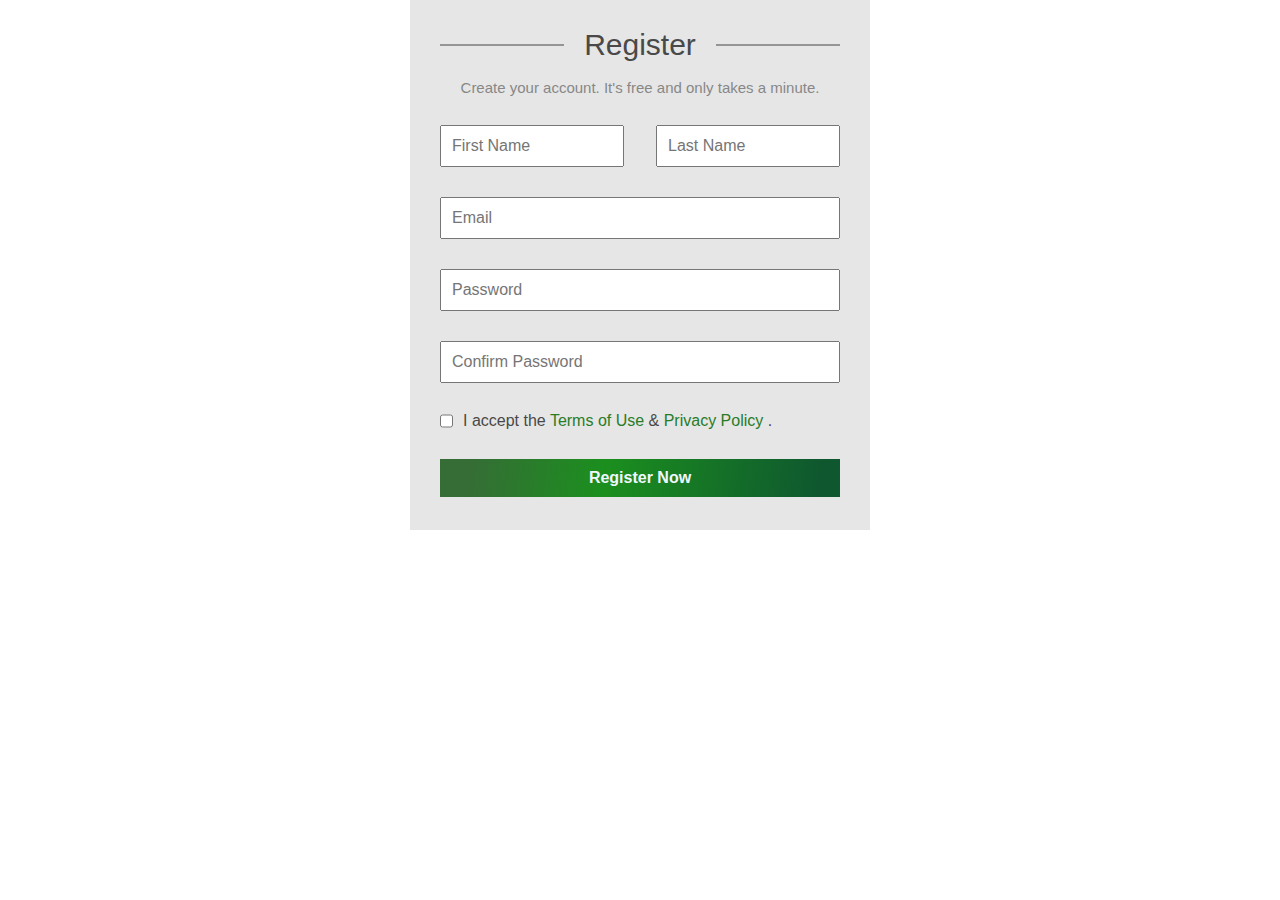
==== form/index.html @ c8b90a50 "xvv" ====
<!DOCTYPE html>
<html lang="uk">
  <head>
    <meta charset="UTF-8" />
    <meta http-equiv="X-UA-Compatible" content="IE=edge" />
    <meta name="viewport" content="width=device-width, initial-scale=1.0" />
    <link rel="stylesheet" href="./assets/css/style.css" />
    <link rel="stylesheet" href="./assets/css/reset.css" />
    <title>Form</title>
  </head>
  <body>

    <form class="form">

      <fieldset class="title">
        <legend><h1 class="register">Register</h1></legend>
      </fieldset>

      <div class="create">
        <p>Create your account. It's free and only takes a minute.</p>
      </div>
      
        <div class="name">

      <input type="text" class="first-name" placeholder="First Name" required name="first-name" pattern="[A-Za-zА-Яа-яІіЇїЄєҐґ']{1,20}" autocomplete="given-name" autofocus>

      <input type="text" class="last-name" placeholder="Last Name" required name="last-name" autocomplete="family-name" pattern="[A-Za-zА-Яа-яІіЇїЄєҐґ']{1,20}">

        </div>
        <div class="data">

      <input type="email" class="email" placeholder="Email" required name="email" autocomplete="email" pattern="^[a-zA-Z0-9._%+-]+@[a-zA-Z0-9.-]+\.[a-zA-Z]{2,}$">

      <input type="password" class="password" placeholder="Password" required name="password" autocomplete="new-password" pattern="(?=.*\d)(?=.*[a-z])(?=.*[A-Z]).{8,}" 
      title="Пароль має містити мінімум 8 символів, включаючи одну цифру, одну маленьку та велику літери."> 

      <input type="password" class="confirm-password" placeholder="Confirm Password" required name="confirm-password" pattern="(?=.*\d)(?=.*[a-z])(?=.*[A-Z]).{8,}" 
      title="Пароль має містити мінімум 8 символів, включаючи одну цифру, одну маленьку та велику літери.">

        </div>
        <div class="policy">

      <input type="checkbox" class="checkbox" required name="policy" required value="accept">
          
      <div class="text-checkbox">
        <p> I accept the 
          <a href="#" class="href">Terms of Use</a>  
          & 
          <a href="#" class="href">Privacy Policy</a> 
          . 
        </p>
      </div>
        </div>

        <div class="button">
      <button type="submit" class="submit">Register Now</button>
        </div>

    </div>
    </form>
  </body>
</html>
---- form/assets/css/style.css ----
.form {
  display: flex;
  flex-direction: column;
  color: rgb(73, 73, 73);
  background-color: rgb(230, 230, 230);
  margin: 0 auto;
  width: 400px;
  height: 470px;
  padding: 30px;
  font-family: Arial, Helvetica, sans-serif;
}

.title {
  font-size: 30px;
  text-align: center;
  border: none;
  border-top: 2px solid rgb(150, 149, 149);
}

.register {
  margin-left: 20px;
  margin-right: 20px;
}

.create {
  margin-top: 20px;
  opacity: 0.6;
  font-size: 15px;
  text-align: center;
}

.name {
  display: flex;
  justify-content: space-between;
}

.first-name,
.last-name {
  margin-top: 30px;
  width: 160px;
  padding: 10px;
}

.data,
.button {
  display: flex;
  flex-direction: column;
}

.email,
.password,
.confirm-password,
.submit {
  padding: 10px;
  margin-top: 30px;
}

.policy {
  display: flex;
}

.href {
  text-decoration: none;
  color: rgb(40, 124, 40);
}

.checkbox,
.text-checkbox {
  margin-top: 30px;
}

.text-checkbox {
  margin-left: 10px;
}

.submit {
  background: rgb(54,108,54);
background: linear-gradient(97deg, rgba(54,108,54,1) 7%, rgba(27,143,30,1) 41%, rgba(15,88,47,1) 94%);
  border: none;
  color: aliceblue;
  font-weight: bolder;
}
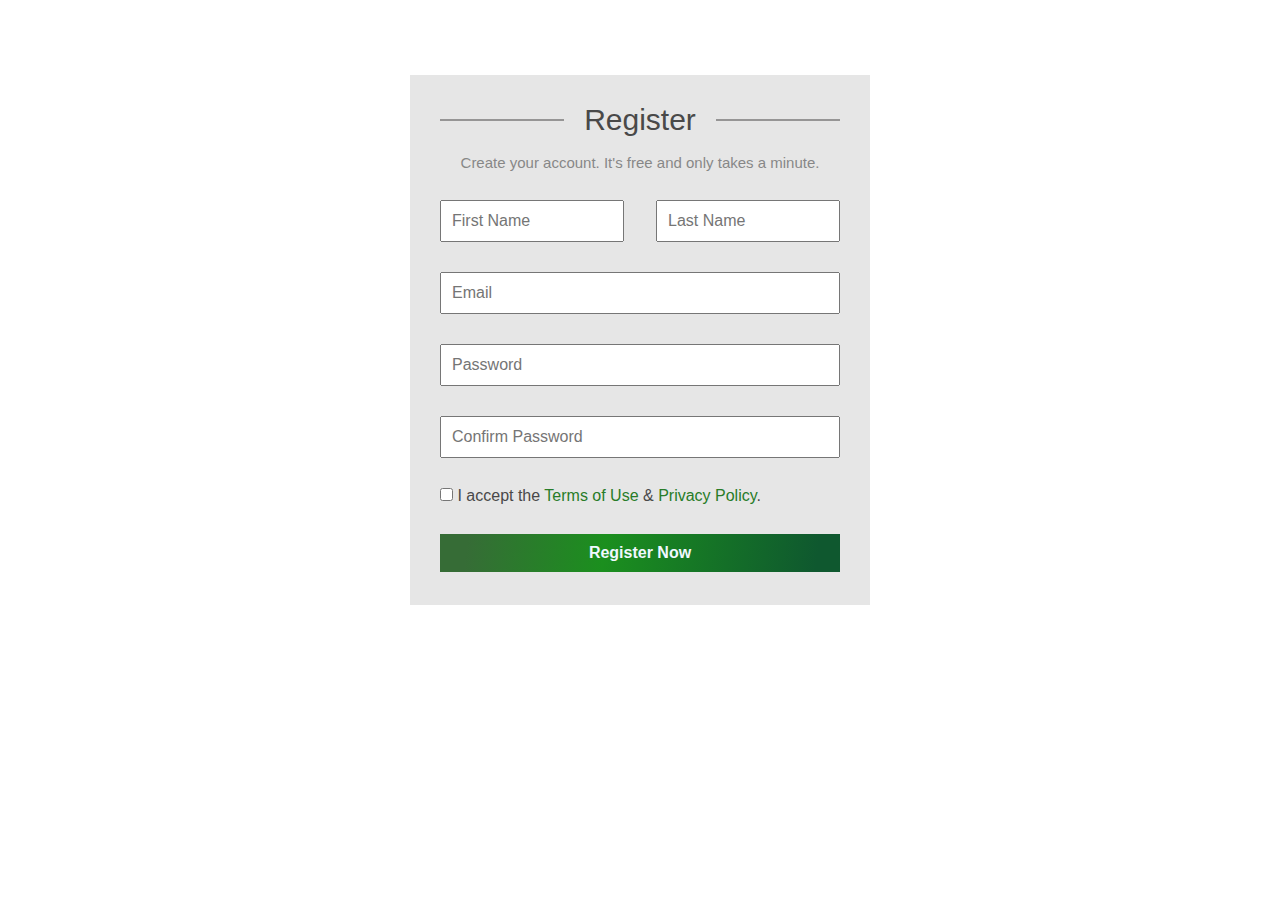
==== commit c443b260: "form" ====
--- a/form/index.html
+++ b/form/index.html
@@ -1,5 +1,5 @@
 <!DOCTYPE html>
-<html lang="uk">
+<html lang="en">
   <head>
     <meta charset="UTF-8" />
     <meta http-equiv="X-UA-Compatible" content="IE=edge" />
@@ -9,54 +9,86 @@
     <title>Form</title>
   </head>
   <body>
-
-    <form class="form">
-
-      <fieldset class="title">
+    <form class="flex direction-column form">
+      <fieldset class="text-center title">
         <legend><h1 class="register">Register</h1></legend>
       </fieldset>
 
-      <div class="create">
+      <div class="text-center create">
         <p>Create your account. It's free and only takes a minute.</p>
       </div>
-      
-        <div class="name">
 
-      <input type="text" class="first-name" placeholder="First Name" required name="first-name" pattern="[A-Za-zА-Яа-яІіЇїЄєҐґ']{1,20}" autocomplete="given-name" autofocus>
+      <div class="flex space-between">
+        <input
+          type="text"
+          class="control name-input"
+          placeholder="First Name"
+          required
+          name="first-name"
+          pattern="[A-Za-zА-Яа-яІіЇїЄєҐґ']{1,20}"
+          autocomplete="given-name"
+          autofocus
+        />
+        <input
+          type="text"
+          class="control name-input"
+          placeholder="Last Name"
+          required
+          name="last-name"
+          autocomplete="family-name"
+          pattern="[A-Za-zА-Яа-яІіЇїЄєҐґ']{1,20}"
+        />
+      </div>
 
-      <input type="text" class="last-name" placeholder="Last Name" required name="last-name" autocomplete="family-name" pattern="[A-Za-zА-Яа-яІіЇїЄєҐґ']{1,20}">
+      <div class="flex direction-column">
+        <input
+          type="email"
+          class="control"
+          placeholder="Email"
+          required
+          name="email"
+          autocomplete="email"
+          pattern="^[a-zA-Z0-9._%+-]+@[a-zA-Z0-9.-]+\.[a-zA-Z]{2,}$"
+        />
+        <input
+          type="password"
+          class="control"
+          placeholder="Password"
+          required
+          name="password"
+          autocomplete="new-password"
+          pattern="(?=.*\d)(?=.*[a-z])(?=.*[A-Z]).{8,}"
+          title="Пароль має містити мінімум 8 символів, включаючи одну цифру, одну маленьку та велику літери."
+        />
+        <input
+          type="password"
+          class="control"
+          placeholder="Confirm Password"
+          required
+          name="confirm-password"
+          pattern="(?=.*\d)(?=.*[a-z])(?=.*[A-Z]).{8,}"
+          title="Пароль має містити мінімум 8 символів, включаючи одну цифру, одну маленьку та велику літери."
+        />
+      </div>
 
-        </div>
-        <div class="data">
+      <div class="flex policy">
+        <label for="accept-policy" class="control accept-policy">
+          <input
+            id="accept-policy"
+            type="checkbox"
+            class="checkbox"
+            name="policy"
+            required
+            value="accept"
+          />
+          I accept the <a href="#" class="href">Terms of Use</a> &
+          <a href="#" class="href">Privacy Policy</a>.
+        </label>
+      </div>
 
-      <input type="email" class="email" placeholder="Email" required name="email" autocomplete="email" pattern="^[a-zA-Z0-9._%+-]+@[a-zA-Z0-9.-]+\.[a-zA-Z]{2,}$">
-
-      <input type="password" class="password" placeholder="Password" required name="password" autocomplete="new-password" pattern="(?=.*\d)(?=.*[a-z])(?=.*[A-Z]).{8,}" 
-      title="Пароль має містити мінімум 8 символів, включаючи одну цифру, одну маленьку та велику літери."> 
-
-      <input type="password" class="confirm-password" placeholder="Confirm Password" required name="confirm-password" pattern="(?=.*\d)(?=.*[a-z])(?=.*[A-Z]).{8,}" 
-      title="Пароль має містити мінімум 8 символів, включаючи одну цифру, одну маленьку та велику літери.">
-
-        </div>
-        <div class="policy">
-
-      <input type="checkbox" class="checkbox" required name="policy" required value="accept">
-          
-      <div class="text-checkbox">
-        <p> I accept the 
-          <a href="#" class="href">Terms of Use</a>  
-          & 
-          <a href="#" class="href">Privacy Policy</a> 
-          . 
-        </p>
+      <div class="flex direction-column">
+        <button type="submit" class="control submit">Register Now</button>
       </div>
-        </div>
-
-        <div class="button">
-      <button type="submit" class="submit">Register Now</button>
-        </div>
-
-    </div>
     </form>
   </body>
 </html>
--- a/form/assets/css/style.css
+++ b/form/assets/css/style.css
@@ -1,9 +1,7 @@
 .form {
-  display: flex;
-  flex-direction: column;
   color: rgb(73, 73, 73);
   background-color: rgb(230, 230, 230);
-  margin: 0 auto;
+  margin: 75px auto;
   width: 400px;
   height: 470px;
   padding: 30px;
@@ -12,51 +10,35 @@
 
 .title {
   font-size: 30px;
-  text-align: center;
   border: none;
   border-top: 2px solid rgb(150, 149, 149);
 }
 
 .register {
-  margin-left: 20px;
-  margin-right: 20px;
+  margin: 0 20px;
 }
 
 .create {
   margin-top: 20px;
   opacity: 0.6;
   font-size: 15px;
+}
+
+.text-center {
   text-align: center;
 }
 
-.name {
-  display: flex;
-  justify-content: space-between;
-}
-
-.first-name,
-.last-name {
+.control {
   margin-top: 30px;
-  width: 160px;
   padding: 10px;
 }
 
-.data,
-.button {
-  display: flex;
-  flex-direction: column;
+.accept-policy {
+  padding: 0;
 }
 
-.email,
-.password,
-.confirm-password,
-.submit {
-  padding: 10px;
-  margin-top: 30px;
-}
-
-.policy {
-  display: flex;
+.name-input {
+  width: 160px;
 }
 
 .href {
@@ -64,19 +46,27 @@
   color: rgb(40, 124, 40);
 }
 
-.checkbox,
-.text-checkbox {
-  margin-top: 30px;
-}
-
-.text-checkbox {
-  margin-left: 10px;
-}
-
 .submit {
-  background: rgb(54,108,54);
-background: linear-gradient(97deg, rgba(54,108,54,1) 7%, rgba(27,143,30,1) 41%, rgba(15,88,47,1) 94%);
+  background: rgb(54, 108, 54);
+  background: linear-gradient(
+    97deg,
+    rgba(54, 108, 54, 1) 7%,
+    rgba(27, 143, 30, 1) 41%,
+    rgba(15, 88, 47, 1) 94%
+  );
   border: none;
   color: aliceblue;
   font-weight: bolder;
 }
+
+.flex {
+  display: flex;
+}
+
+.direction-column {
+  flex-direction: column;
+}
+
+.space-between {
+  justify-content: space-between;
+}
